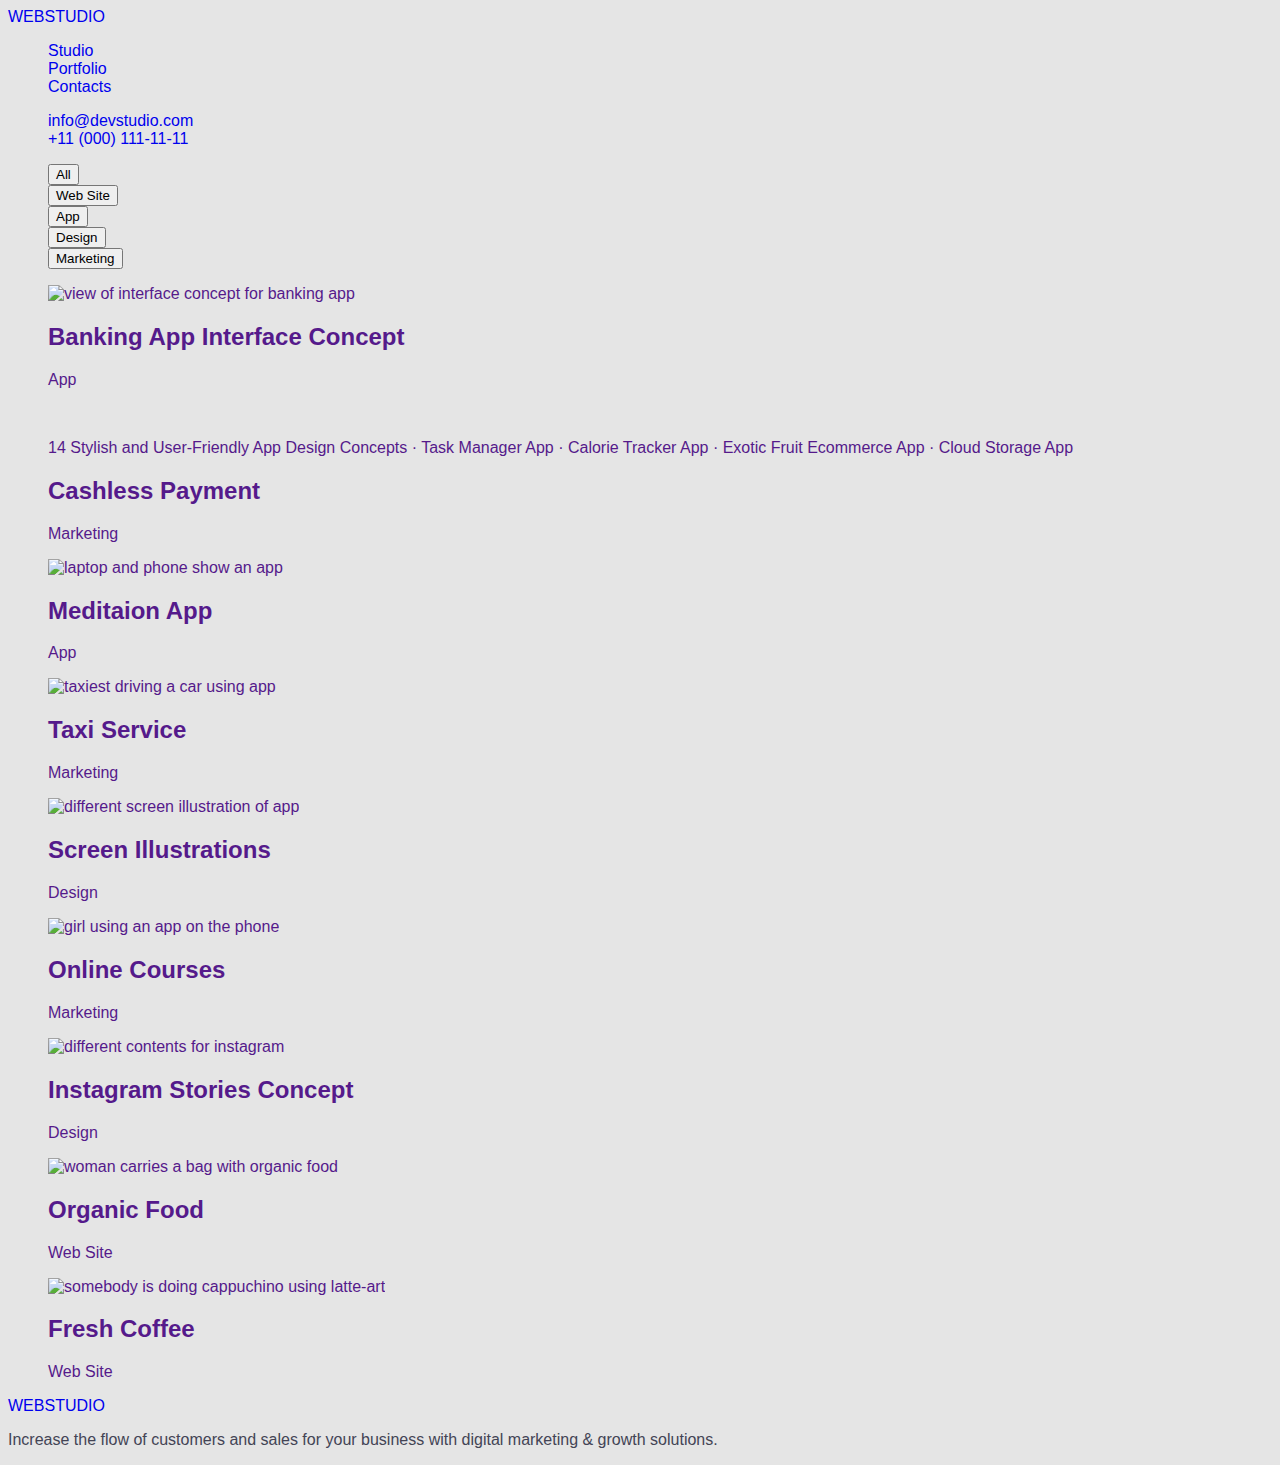
==== portfolio.html @ 299a9d1b "Додала сторінку portfolio та класи до стилей" ====
<!DOCTYPE html>
<html lang="en">
  <head>
    <meta charset="UTF-8" />
    <meta http-equiv="X-UA-Compatible" content="IE=edge" />
    <meta name="viewport" content="width=device-width, initial-scale=1.0" />
    <title>Portfolio</title>
    <link rel="stylesheet" href="./styles.css" />
  </head>
  <body>
    <header>
      <nav>
        <a href="./index.html">WEB<span>STUDIO</span></a>
        <ul>
          <li><a href="./index.html">Studio</a></li>
          <li><a href="./portfolio.html">Portfolio</a></li>
          <li><a href="#">Contacts</a></li>
        </ul>
      </nav>
      <ul>
        <li><a href="mailto:info@devstudio.com">info@devstudio.com</a></li>
        <li><a href="tel:+11(000)1111111">+11 (000) 111-11-11</a></li>
      </ul>
    </header>
    <main>
      <section>
        <h1 hidden>Filtr</h1>
        <ul>
          <li><button type="button">All</button></li>
          <li><button type="button">Web Site</button></li>
          <li><button type="button">App</button></li>
          <li><button type="button">Design</button></li>
          <li><button type="button">Marketing</button></li>
        </ul>
        <ul>
          <li>
            <a href="">
              <img
                src=""
                alt="view of interface concept for banking app"
                weight="360"
                height="300"
              />
              <h2>Banking App Interface Concept</h2>
              <p>App</p>
            </a>
          </li>
          <li>
            <a href="">
              <img src="" alt="" />
              <p>
                14 Stylish and User-Friendly App Design Concepts · Task Manager
                App · Calorie Tracker App · Exotic Fruit Ecommerce App · Cloud
                Storage App
              </p>
              <h2>Cashless Payment</h2>
              <p>Marketing</p></a
            >
          </li>
          <li>
            <a href="">
              <img
                src=""
                alt="laptop and phone show an app"
                weight="360"
                height="300"
              />
              <h2>Meditaion App</h2>
              <p>App</p>
            </a>
          </li>
          <li>
            <a href="">
              <img
                src=""
                alt="taxiest driving a car using app"
                weight="360"
                height="300"
              />
              <h2>Taxi Service</h2>
              <p>Marketing</p>
            </a>
          </li>
          <li>
            <a href="">
              <img
                src=""
                alt="different screen illustration of app"
                weight="360"
                height="300"
              />
              <h2>Screen Illustrations</h2>
              <p>Design</p>
            </a>
          </li>
          <li>
            <a href="">
              <img
                src=""
                alt="girl using an app on the phone"
                weight="360"
                height="300"
              />
              <h2>Online Courses</h2>
              <p>Marketing</p>
            </a>
          </li>
          <li>
            <a href="">
              <img
                src=""
                alt="different contents for instagram"
                weight="360"
                height="300"
              />
              <h2>Instagram Stories Concept</h2>
              <p>Design</p></a
            >
          </li>
          <li>
            <a href="">
              <img
                src=""
                alt="woman carries a bag with organic food"
                weight="360"
                height="300"
              />
              <h2>Organic Food</h2>
              <p>Web Site</p></a
            >
          </li>
          <li>
            <a href="">
              <img
                src=""
                alt="somebody is doing cappuchino using latte-art"
                weight="360"
                height="300"
              />
              <h2>Fresh Coffee</h2>
              <p>Web Site</p>
            </a>
          </li>
        </ul>
      </section>
    </main>
    <footer>
      <a href="./index.html">WEB<span>STUDIO</span></a>
      <p>
        Increase the flow of customers and sales for your business with digital
        marketing & growth solutions.
      </p>
    </footer>
  </body>
</html>
---- styles.css ----
:root {
    --primary-text-color: #434455;
    --secondary-text-color: #2E2F42;
    --accent-text-color: #4D5AE5;
    --accent-bcg-color: #4D5AE5;
    --thirdy-text-color: #E7E9FC; 
    --primary-bcg-color: #E5E5E5;
    --secondary-bcg-color: #2E2F42;
    --thirdy-bcg-color: #F4F4FD;
}

body {
    font-family: 'Roboto', sans-serif;
    color: #434455;
    background-color: #E5E5E5;
}
ul {
    list-style: none;
}
a {
    text-decoration: none;
}
/* Header-styles */
.logo {
font-family: 'Raleway';
font-weight: 800;
font-size: 18px;
line-height: 1.33;
letter-spacing: 0.03em;
text-transform: uppercase;
color: var(--accent-text-color);

}
.logo-header {
    font-family: 'Raleway';
font-weight: 800;
font-size: 18px;
line-height: 1.33;
letter-spacing: 0.03em;
text-transform: uppercase;
color: var(--secondary-text-color)
}

.nav-link {
    font-family: 'Roboto';
    font-weight: 600;
    font-size: 16px;
    line-height: 1.5;
    letter-spacing: 0.02em;
    color: var(--secondary-text-color);

}
.adress-link {
    font-family: 'Roboto';
    font-weight: 400;
    font-size: 16px;
    line-height: 1.5;
    letter-spacing: 0.02em;
    color: var(--primary-text-color);
}

/* Main-Studio */
.hero {
    background-color: var(--secondary-bcg-color);
}
.hero-title {
font-weight: 600;
font-size: 56px;
line-height: 1.07;
text-align: center;
letter-spacing: 0.02em;
color: #FFFFFF;

}
.hero-button {
font-family: 'Roboto';
font-weight: 600;
font-size: 16px;
line-height: 1.19;
align-items: center;
letter-spacing: 0.04em;
color: #FFFFFF;
background-color: var(--accent-bcg-color);
}
.features-list title {
font-weight: 600;
font-size: 20px;
line-height: 1.2;
letter-spacing: 0.02em;
color: var (--secondary-text-color);
}
.features-list text {
    font-size: 16px;
    line-height: 1.5;
    letter-spacing: 0.02em;
    }

    .team {
        background-color: #F4F4FD;
    }
    .team-title {
        font-weight: 600;
font-size: 36px;
line-height: 1.11;
text-align: center;
letter-spacing: 0.02em;
text-transform: capitalize;
color: var(--secondary-text-color);

    }
    .team-list .title {
        font-weight: 600;
        font-size: 20px;
        line-height: 1.2;
        text-align: center;
        letter-spacing: 0.02em;
        color: var(--secondary-text-color);
        }
    .team-list .text {
        font-size: 16px;
line-height: 1.5;
text-align: center;
letter-spacing: 0.02em;
    }
/* Main-Portfolio */


/* Footer-styles */
.logo-footer {
    font-family: 'Raleway';
    font-weight: 800;
    font-size: 18px;
    line-height: 1.33;
    letter-spacing: 0.03em;
    text-transform: uppercase;
    color: #F4F4FD;

}
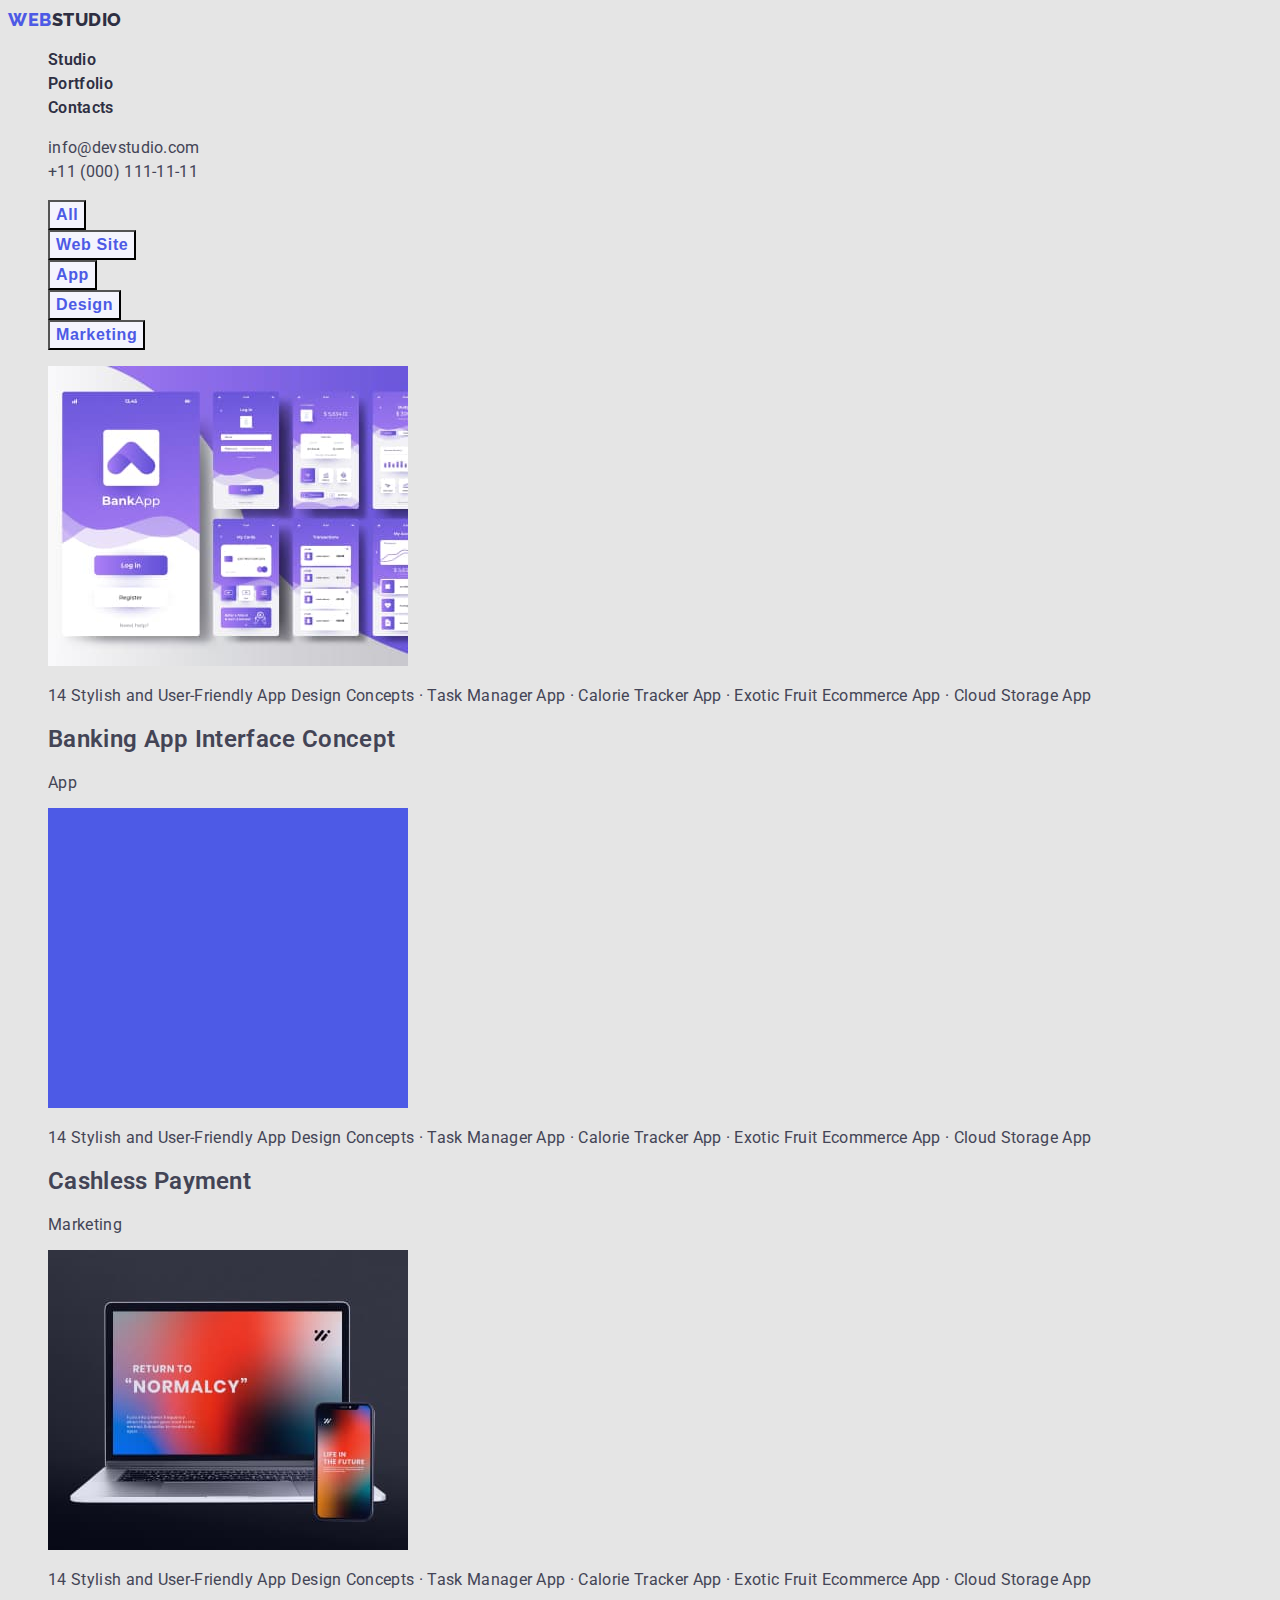
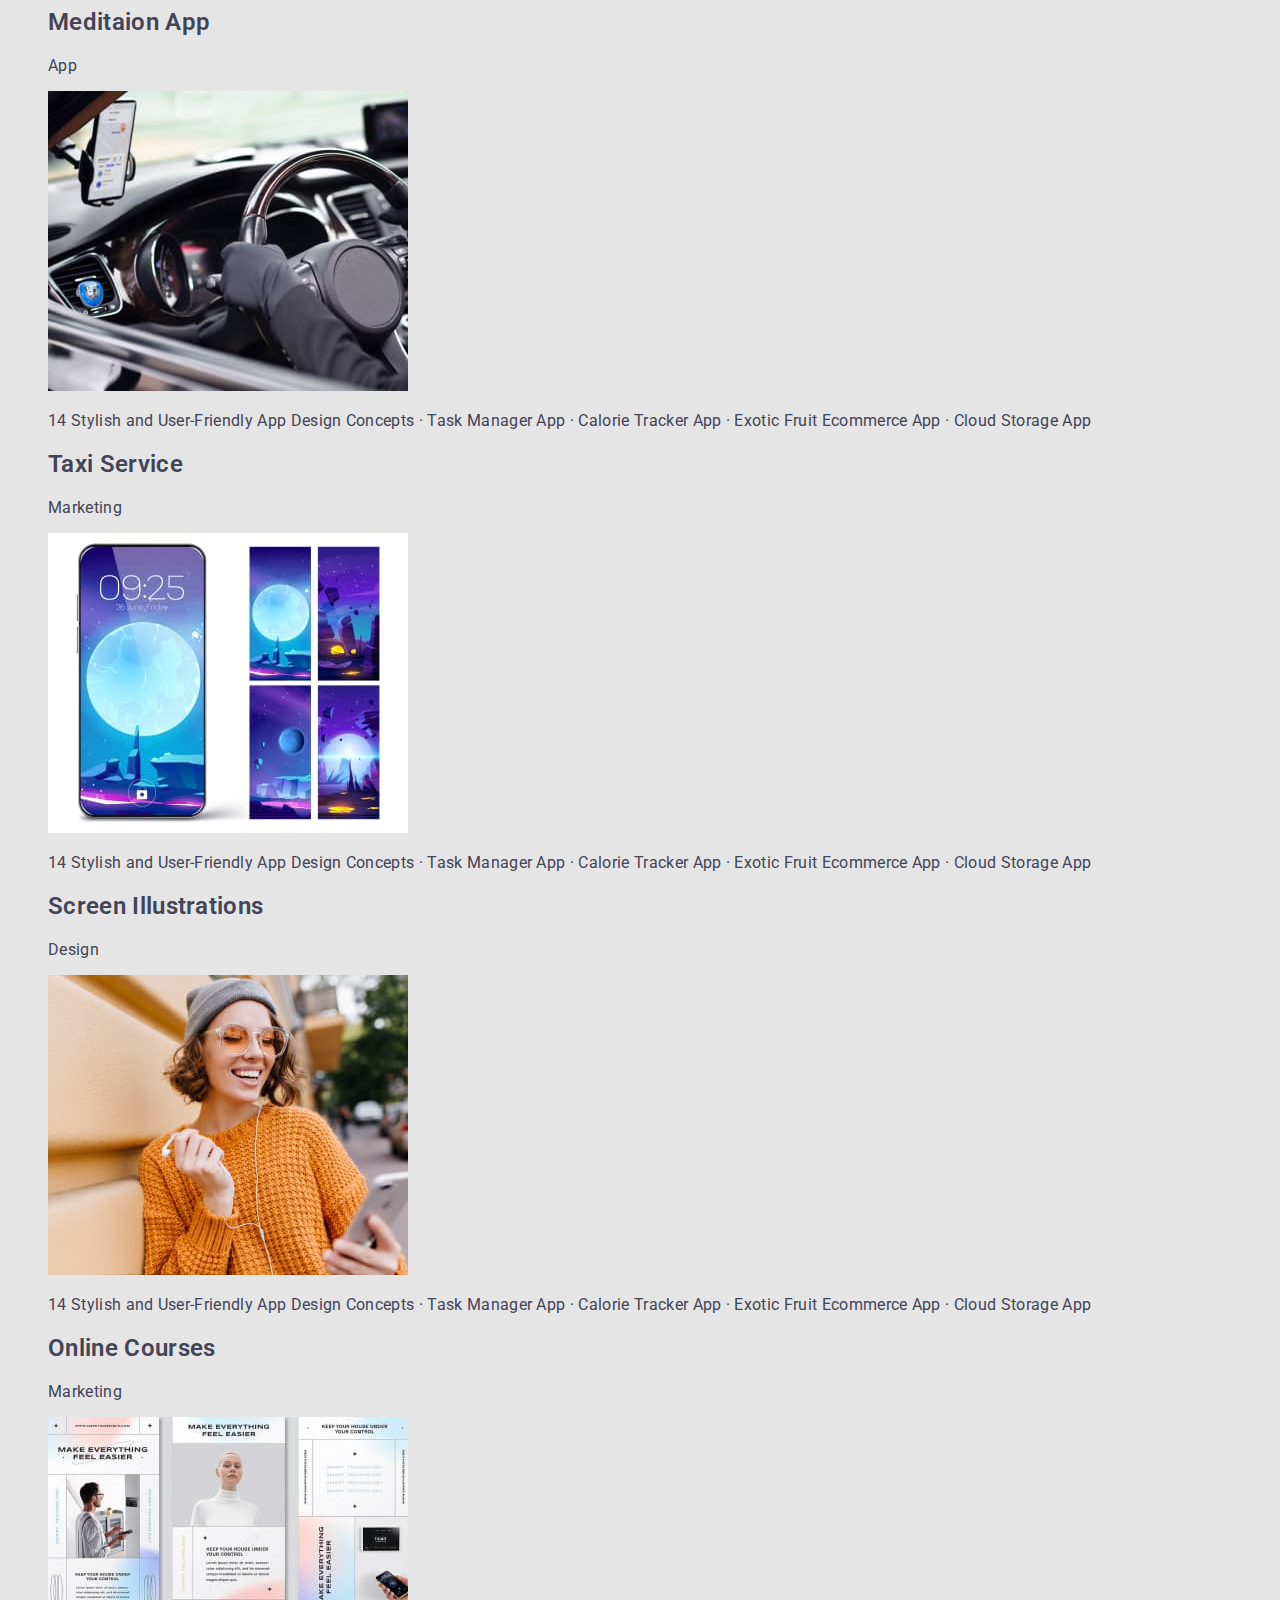
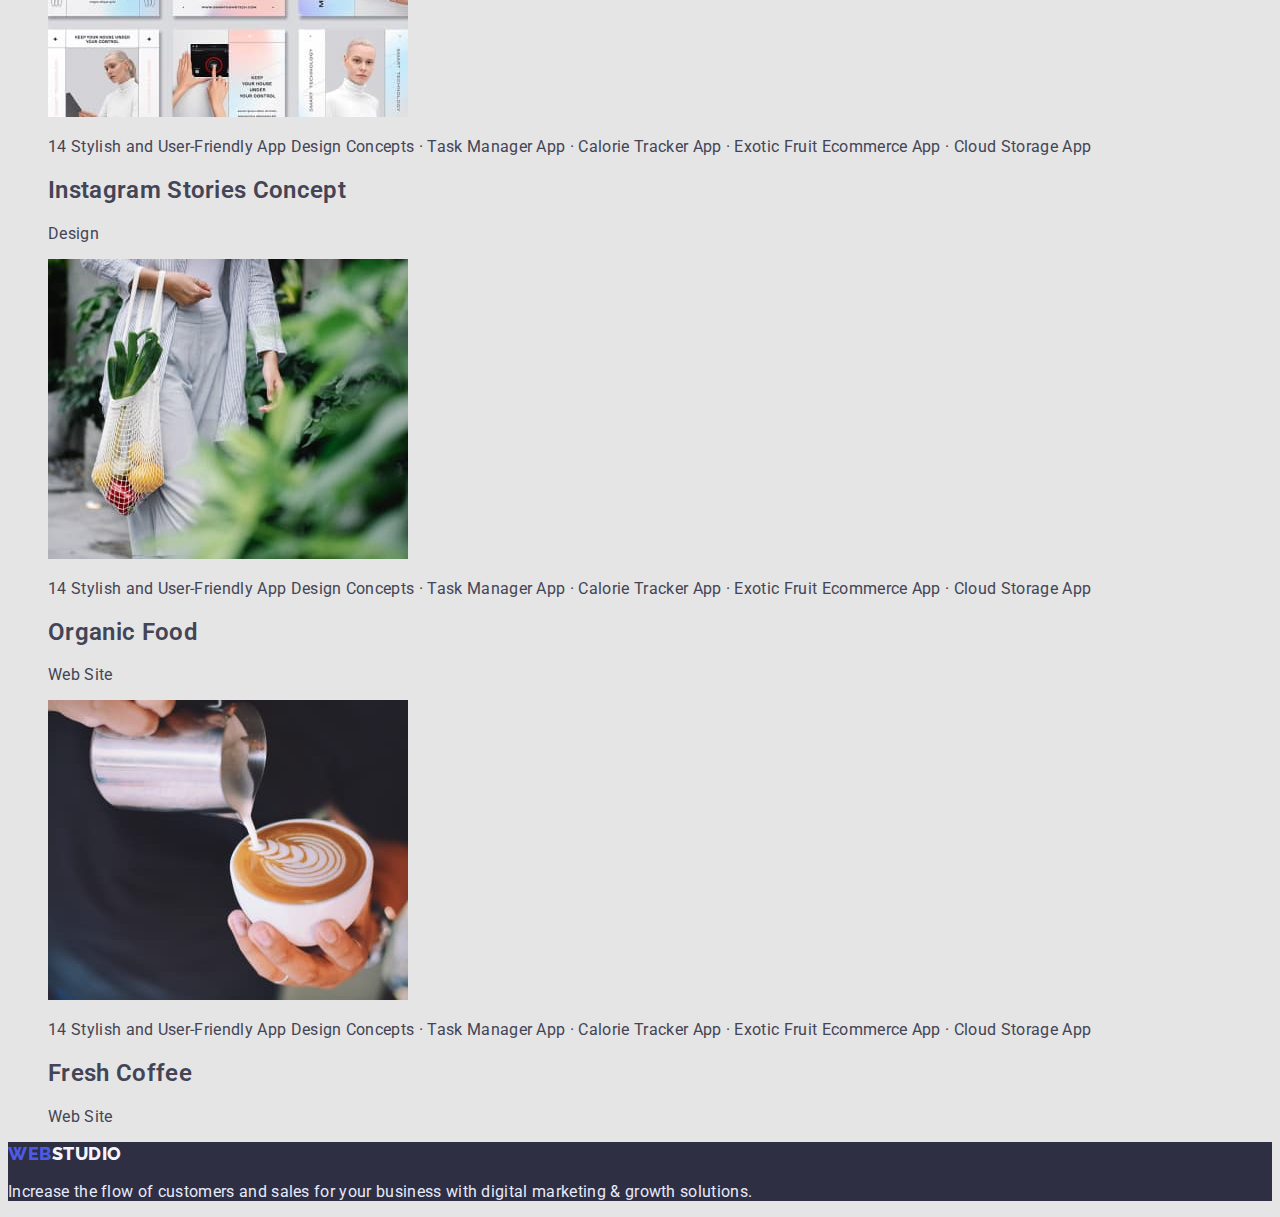
==== commit 88ab3cac: "Finished all tasks for hw-02" ====
--- a/portfolio.html
+++ b/portfolio.html
@@ -5,148 +5,188 @@
     <meta http-equiv="X-UA-Compatible" content="IE=edge" />
     <meta name="viewport" content="width=device-width, initial-scale=1.0" />
     <title>Portfolio</title>
+    <link rel="preconnect" href="https://fonts.googleapis.com" />
+    <link rel="preconnect" href="https://fonts.gstatic.com" crossorigin />
+    <link
+      href="https://fonts.googleapis.com/css2?family=Raleway:wght@700&family=Roboto:wght@400;500;700;900&display=swap"
+      rel="stylesheet"
+    />
     <link rel="stylesheet" href="./styles.css" />
   </head>
   <body>
-    <header>
-      <nav>
-        <a href="./index.html">WEB<span>STUDIO</span></a>
-        <ul>
-          <li><a href="./index.html">Studio</a></li>
-          <li><a href="./portfolio.html">Portfolio</a></li>
-          <li><a href="#">Contacts</a></li>
+    <header class="header">
+      <nav class="nav">
+        <a href="./index.html" class="logo link">Web<span class="logo-header">Studio</span></a>
+        <ul class="list">
+          <li><a href="./index.html" class="nav-link link">Studio</a></li>
+          <li>
+            <a href="./portfolio.html" class="nav-link link">Portfolio</a>
+          </li>
+          <li><a href="#" class="nav-link link">Contacts</a></li>
         </ul>
       </nav>
-      <ul>
-        <li><a href="mailto:info@devstudio.com">info@devstudio.com</a></li>
-        <li><a href="tel:+11(000)1111111">+11 (000) 111-11-11</a></li>
+      <ul class="list">
+        <li>
+          <a href="mailto:info@devstudio.com" class="address-link link">info@devstudio.com</a>
+        </li>
+        <li>
+          <a href="tel:+11(000)1111111" class="address-link link">+11 (000) 111-11-11</a>
+        </li>
       </ul>
     </header>
     <main>
-      <section>
-        <h1 hidden>Filtr</h1>
-        <ul>
-          <li><button type="button">All</button></li>
-          <li><button type="button">Web Site</button></li>
-          <li><button type="button">App</button></li>
-          <li><button type="button">Design</button></li>
-          <li><button type="button">Marketing</button></li>
+      <section class="filtr">
+        <h1 hidden class="filtr-title">Filtr</h1>
+        <ul class="filtr-list list">
+          <li><button type="button" class="filtr-button">All</button></li>
+          <li><button type="button" class="filtr-button">Web Site</button></li>
+          <li><button type="button" class="filtr-button">App</button></li>
+          <li><button type="button" class="filtr-button">Design</button></li>
+          <li><button type="button" class="filtr-button">Marketing</button></li>
         </ul>
-        <ul>
+        <ul class="sample-list list">
           <li>
-            <a href="">
-              <img
-                src=""
-                alt="view of interface concept for banking app"
-                weight="360"
-                height="300"
-              />
-              <h2>Banking App Interface Concept</h2>
-              <p>App</p>
-            </a>
+            <img
+              class="sample-list-image"
+              src="./images-portfolio/banking-app-interface-concept.jpg"
+              alt="view of interface concept for banking app"
+              width="360"
+              height="300"/>
+            <p class="text-hidden">
+              14 Stylish and User-Friendly App Design Concepts · Task Manager
+              App · Calorie Tracker App · Exotic Fruit Ecommerce App · Cloud
+              Storage App
+            </p>
+            <h2 class="title">Banking App Interface Concept</h2>
+            <p class="text">App</p>
           </li>
           <li>
-            <a href="">
-              <img src="" alt="" />
-              <p>
-                14 Stylish and User-Friendly App Design Concepts · Task Manager
-                App · Calorie Tracker App · Exotic Fruit Ecommerce App · Cloud
-                Storage App
-              </p>
-              <h2>Cashless Payment</h2>
-              <p>Marketing</p></a
-            >
+            <img
+              class="sample-list-image"
+              src="./images-portfolio/violet-square.jpg"
+              alt="violet square"
+              width="360"
+              height="300"/>
+            <p class="text-hidden">
+              14 Stylish and User-Friendly App Design Concepts · Task Manager
+              App · Calorie Tracker App · Exotic Fruit Ecommerce App · Cloud
+              Storage App
+            </p>
+            <h2 class="title">Cashless Payment</h2>
+            <p class="text">Marketing</p>
+          </li>
+
+          <li>
+            <img
+              class="sample-list-image"
+              src="./images-portfolio/meditaion-app.jpg"
+              alt="laptop and phone show an app"
+              width="360"
+              height="300"/>
+            <p class="text-hidden">
+              14 Stylish and User-Friendly App Design Concepts · Task Manager
+              App · Calorie Tracker App · Exotic Fruit Ecommerce App · Cloud
+              Storage App
+            </p>
+            <h2 class="title">Meditaion App</h2>
+            <p class="text">App</p>
           </li>
           <li>
-            <a href="">
-              <img
-                src=""
-                alt="laptop and phone show an app"
-                weight="360"
-                height="300"
-              />
-              <h2>Meditaion App</h2>
-              <p>App</p>
-            </a>
+            <img
+              class="sample-list-image"
+              src="./images-portfolio/taxi-service.jpg"
+              alt="taxiest driving a car using app"
+              width="360"
+              height="300"/>
+            <p class="text-hidden">
+              14 Stylish and User-Friendly App Design Concepts · Task Manager
+              App · Calorie Tracker App · Exotic Fruit Ecommerce App · Cloud
+              Storage App
+            </p>
+            <h2 class="title">Taxi Service</h2>
+            <p class="text">Marketing</p>
           </li>
           <li>
-            <a href="">
-              <img
-                src=""
-                alt="taxiest driving a car using app"
-                weight="360"
-                height="300"
-              />
-              <h2>Taxi Service</h2>
-              <p>Marketing</p>
-            </a>
+            <img
+              class="sample-list-image"
+              src="./images-portfolio/screen-illustrations.jpg"
+              alt="different screen illustration of app"
+              width="360"
+              height="300"/>
+            <p class="text-hidden">
+              14 Stylish and User-Friendly App Design Concepts · Task Manager
+              App · Calorie Tracker App · Exotic Fruit Ecommerce App · Cloud
+              Storage App
+            </p>
+            <h2 class="title">Screen Illustrations</h2>
+            <p class="text">Design</p>
           </li>
           <li>
-            <a href="">
-              <img
-                src=""
-                alt="different screen illustration of app"
-                weight="360"
-                height="300"
-              />
-              <h2>Screen Illustrations</h2>
-              <p>Design</p>
-            </a>
+            <img
+              class="sample-list-image"
+              src="./images-portfolio/online-courses.jpg"
+              alt="girl using an app on the phone"
+              width="360"
+              height="300"/>
+            <p class="text-hidden">
+              14 Stylish and User-Friendly App Design Concepts · Task Manager
+              App · Calorie Tracker App · Exotic Fruit Ecommerce App · Cloud
+              Storage App
+            </p>
+            <h2 class="title">Online Courses</h2>
+            <p class="text">Marketing</p>
           </li>
           <li>
-            <a href="">
-              <img
-                src=""
-                alt="girl using an app on the phone"
-                weight="360"
-                height="300"
-              />
-              <h2>Online Courses</h2>
-              <p>Marketing</p>
-            </a>
+            <img
+              class="sample-list-image"
+              src="./images-portfolio/instagram-stories-concept.jpg"
+              alt="different contents for instagram"
+              width="360"
+              height="300"/>
+            <p class="text-hidden">
+              14 Stylish and User-Friendly App Design Concepts · Task Manager
+              App · Calorie Tracker App · Exotic Fruit Ecommerce App · Cloud
+              Storage App
+            </p>
+            <h2 class="title">Instagram Stories Concept</h2>
+            <p class="text">Design</p>
           </li>
           <li>
-            <a href="">
-              <img
-                src=""
-                alt="different contents for instagram"
-                weight="360"
-                height="300"
-              />
-              <h2>Instagram Stories Concept</h2>
-              <p>Design</p></a
-            >
+            <img
+              class="sample-list-image"
+              src="./images-portfolio/organic-food.jpg"
+              alt="woman carries a bag with organic food"
+              width="360"
+              height="300"/>
+            <p class="text-hidden">
+              14 Stylish and User-Friendly App Design Concepts · Task Manager
+              App · Calorie Tracker App · Exotic Fruit Ecommerce App · Cloud
+              Storage App
+            </p>
+            <h2 class="title">Organic Food</h2>
+            <p class="text">Web Site</p>
           </li>
           <li>
-            <a href="">
-              <img
-                src=""
-                alt="woman carries a bag with organic food"
-                weight="360"
-                height="300"
-              />
-              <h2>Organic Food</h2>
-              <p>Web Site</p></a
-            >
-          </li>
-          <li>
-            <a href="">
-              <img
-                src=""
-                alt="somebody is doing cappuchino using latte-art"
-                weight="360"
-                height="300"
-              />
-              <h2>Fresh Coffee</h2>
-              <p>Web Site</p>
-            </a>
+            <img
+              class="sample-list-image"
+              src="./images-portfolio/fresh-coffee.jpg"
+              alt="somebody is doing cappuchino using latte-art"
+              width="360"
+              height="300"/>
+            <p class="text-hidden">
+              14 Stylish and User-Friendly App Design Concepts · Task Manager
+              App · Calorie Tracker App · Exotic Fruit Ecommerce App · Cloud
+              Storage App
+            </p>
+            <h2 class="title">Fresh Coffee</h2>
+            <p class="text">Web Site</p>
           </li>
         </ul>
       </section>
     </main>
-    <footer>
-      <a href="./index.html">WEB<span>STUDIO</span></a>
-      <p>
+    <footer class="footer">
+      <a href="./index.html" class="logo link">WEB<span class="logo-footer">STUDIO</span></a>
+      <p class="text-footer">
         Increase the flow of customers and sales for your business with digital
         marketing & growth solutions.
       </p>
--- a/styles.css
+++ b/styles.css
@@ -1,138 +1,171 @@
 :root {
-    --primary-text-color: #434455;
-    --secondary-text-color: #2E2F42;
-    --accent-text-color: #4D5AE5;
-    --accent-bcg-color: #4D5AE5;
-    --thirdy-text-color: #E7E9FC; 
-    --primary-bcg-color: #E5E5E5;
-    --secondary-bcg-color: #2E2F42;
-    --thirdy-bcg-color: #F4F4FD;
+  --primary-text-color: #434455;
+  --secondary-text-color: #2e2f42;
+  --accent-color: #4d5ae5;
+  --additional-text-color: #e7e9fc;
+  --primary-bcg-color: #e5e5e5;
+  --dark-bcg-color: #2e2f42;
+  --additional-bcg-color: #f4f4fd;
 }
 
 body {
-    font-family: 'Roboto', sans-serif;
-    color: #434455;
-    background-color: #E5E5E5;
+  font-family: "Roboto", sans-serif;
+  color: #434455;
+  background-color: #e5e5e5;
+  letter-spacing: 0.02em;
 }
-ul {
-    list-style: none;
+.list {
+  list-style: none;
 }
-a {
-    text-decoration: none;
+.link {
+  text-decoration: none;
 }
-/* Header-styles */
+h1,
+h2,
+h3,
+h4 {
+  font-weight: 600;
+}
+/* HEADER */
 .logo {
-font-family: 'Raleway';
-font-weight: 800;
-font-size: 18px;
-line-height: 1.33;
-letter-spacing: 0.03em;
-text-transform: uppercase;
-color: var(--accent-text-color);
-
+  font-family: "Raleway", sans-serif;
+  font-weight: 800;
+  font-size: 18px;
+  line-height: 1.33;
+  letter-spacing: 0.03em;
+  text-transform: uppercase;
+  color: var(--accent-color);
 }
 .logo-header {
-    font-family: 'Raleway';
-font-weight: 800;
-font-size: 18px;
-line-height: 1.33;
-letter-spacing: 0.03em;
-text-transform: uppercase;
-color: var(--secondary-text-color)
+  color: var(--secondary-text-color);
 }
 
 .nav-link {
-    font-family: 'Roboto';
-    font-weight: 600;
-    font-size: 16px;
-    line-height: 1.5;
-    letter-spacing: 0.02em;
-    color: var(--secondary-text-color);
+  font-weight: 600;
+  font-size: 16px;
+  line-height: 1.5;
+  color: var(--secondary-text-color);
+}
+.address-link {
+  font-weight: 400;
+  font-size: 16px;
+  line-height: 1.5;
+  color: var(--primary-text-color);
+}
+.nav-link:hover,
+.nav-link:focus,
+.address-link:hover,
+.address-link:focus {
+  color: var(--accent-color);
+}
+/* /HEADER */
 
+/* MAIN-STUDIO */
+
+/* HERO-SECTION */
+.hero {
+  background-color: var(--dark-bcg-color);
 }
-.adress-link {
-    font-family: 'Roboto';
-    font-weight: 400;
-    font-size: 16px;
-    line-height: 1.5;
-    letter-spacing: 0.02em;
-    color: var(--primary-text-color);
+.hero-title {
+  font-size: 56px;
+  line-height: 1.07;
+  text-align: center;
+  color: #ffffff;
+}
+.hero-button {
+  font-weight: 600;
+  font-size: 16px;
+  line-height: 1.19;
+  align-items: center;
+  letter-spacing: 0.04em;
+  color: #ffffff;
+  background-color: var(--accent-color);
+  cursor: pointer;
 }
 
-/* Main-Studio */
-.hero {
-    background-color: var(--secondary-bcg-color);
+.hero-button:hover,
+.hero-button:focus {
+  background-color: #404bbf;
 }
-.hero-title {
-font-weight: 600;
-font-size: 56px;
-line-height: 1.07;
-text-align: center;
-letter-spacing: 0.02em;
-color: #FFFFFF;
+/* /HERO-SECTION */
 
-}
-.hero-button {
-font-family: 'Roboto';
-font-weight: 600;
-font-size: 16px;
-line-height: 1.19;
-align-items: center;
-letter-spacing: 0.04em;
-color: #FFFFFF;
-background-color: var(--accent-bcg-color);
-}
+/* FEATURES-SECTION */
 .features-list title {
-font-weight: 600;
-font-size: 20px;
-line-height: 1.2;
-letter-spacing: 0.02em;
-color: var (--secondary-text-color);
+  font-size: 20px;
+  line-height: 1.2;
+  color: var (--secondary-text-color);
 }
 .features-list text {
-    font-size: 16px;
-    line-height: 1.5;
-    letter-spacing: 0.02em;
-    }
+  font-size: 16px;
+  line-height: 1.5;
+  letter-spacing: 0.02em;
+}
+/* /FEATURES-SECTION */
 
-    .team {
-        background-color: #F4F4FD;
-    }
-    .team-title {
-        font-weight: 600;
-font-size: 36px;
-line-height: 1.11;
-text-align: center;
-letter-spacing: 0.02em;
-text-transform: capitalize;
-color: var(--secondary-text-color);
+/* CONCEPT-SECTION */
+.concept-title,
+.team-title {
+  font-size: 36px;
+  line-height: 1.11;
+  text-align: center;
+  text-transform: capitalize;
+  color: var(--secondary-text-color);
+}
+/* /CONCEPT-SECTION */
 
-    }
-    .team-list .title {
-        font-weight: 600;
-        font-size: 20px;
-        line-height: 1.2;
-        text-align: center;
-        letter-spacing: 0.02em;
-        color: var(--secondary-text-color);
-        }
-    .team-list .text {
-        font-size: 16px;
-line-height: 1.5;
-text-align: center;
-letter-spacing: 0.02em;
-    }
-/* Main-Portfolio */
+/* TEAM-SECTION */
+.team {
+  background-color: #f4f4fd;
+}
 
+.team-list .title {
+  font-size: 20px;
+  line-height: 1.2;
+  color: var(--secondary-text-color);
+}
+.team-list .text {
+  font-size: 16px;
+  line-height: 1.5;
+  letter-spacing: 0.02em;
+}
+/* /TEAM-SECTION */
 
-/* Footer-styles */
+/* MAIN-PORTFOLIO */
+
+.filtr-button {
+  font-weight: 600;
+  font-size: 16px;
+  line-height: 1.5;
+  display: flex;
+  align-items: center;
+  text-align: center;
+  letter-spacing: 0.04em;
+  cursor: pointer;
+  color: var(--accent-color);
+  background-color: var(--additional-bcg-color);
+}
+.filtr-button:hover,
+.filtr-button:focus {
+  color: #ffffff;
+  background-color: var(--accent-color);
+}
+/* /MAIN-PORTFOLIO */
+
+/* FOOTER */
+.footer {
+  background-color: var(--dark-bcg-color);
+}
 .logo-footer {
-    font-family: 'Raleway';
-    font-weight: 800;
-    font-size: 18px;
-    line-height: 1.33;
-    letter-spacing: 0.03em;
-    text-transform: uppercase;
-    color: #F4F4FD;
+  font-family: "Raleway";
+  font-weight: 800;
+  font-size: 18px;
+  line-height: 1.33;
+  letter-spacing: 0.03em;
+  text-transform: uppercase;
+  color: #f4f4fd;
+}
 
+.text-footer {
+  color: var(--additional-text-color);
 }
+/* /FOOTER */
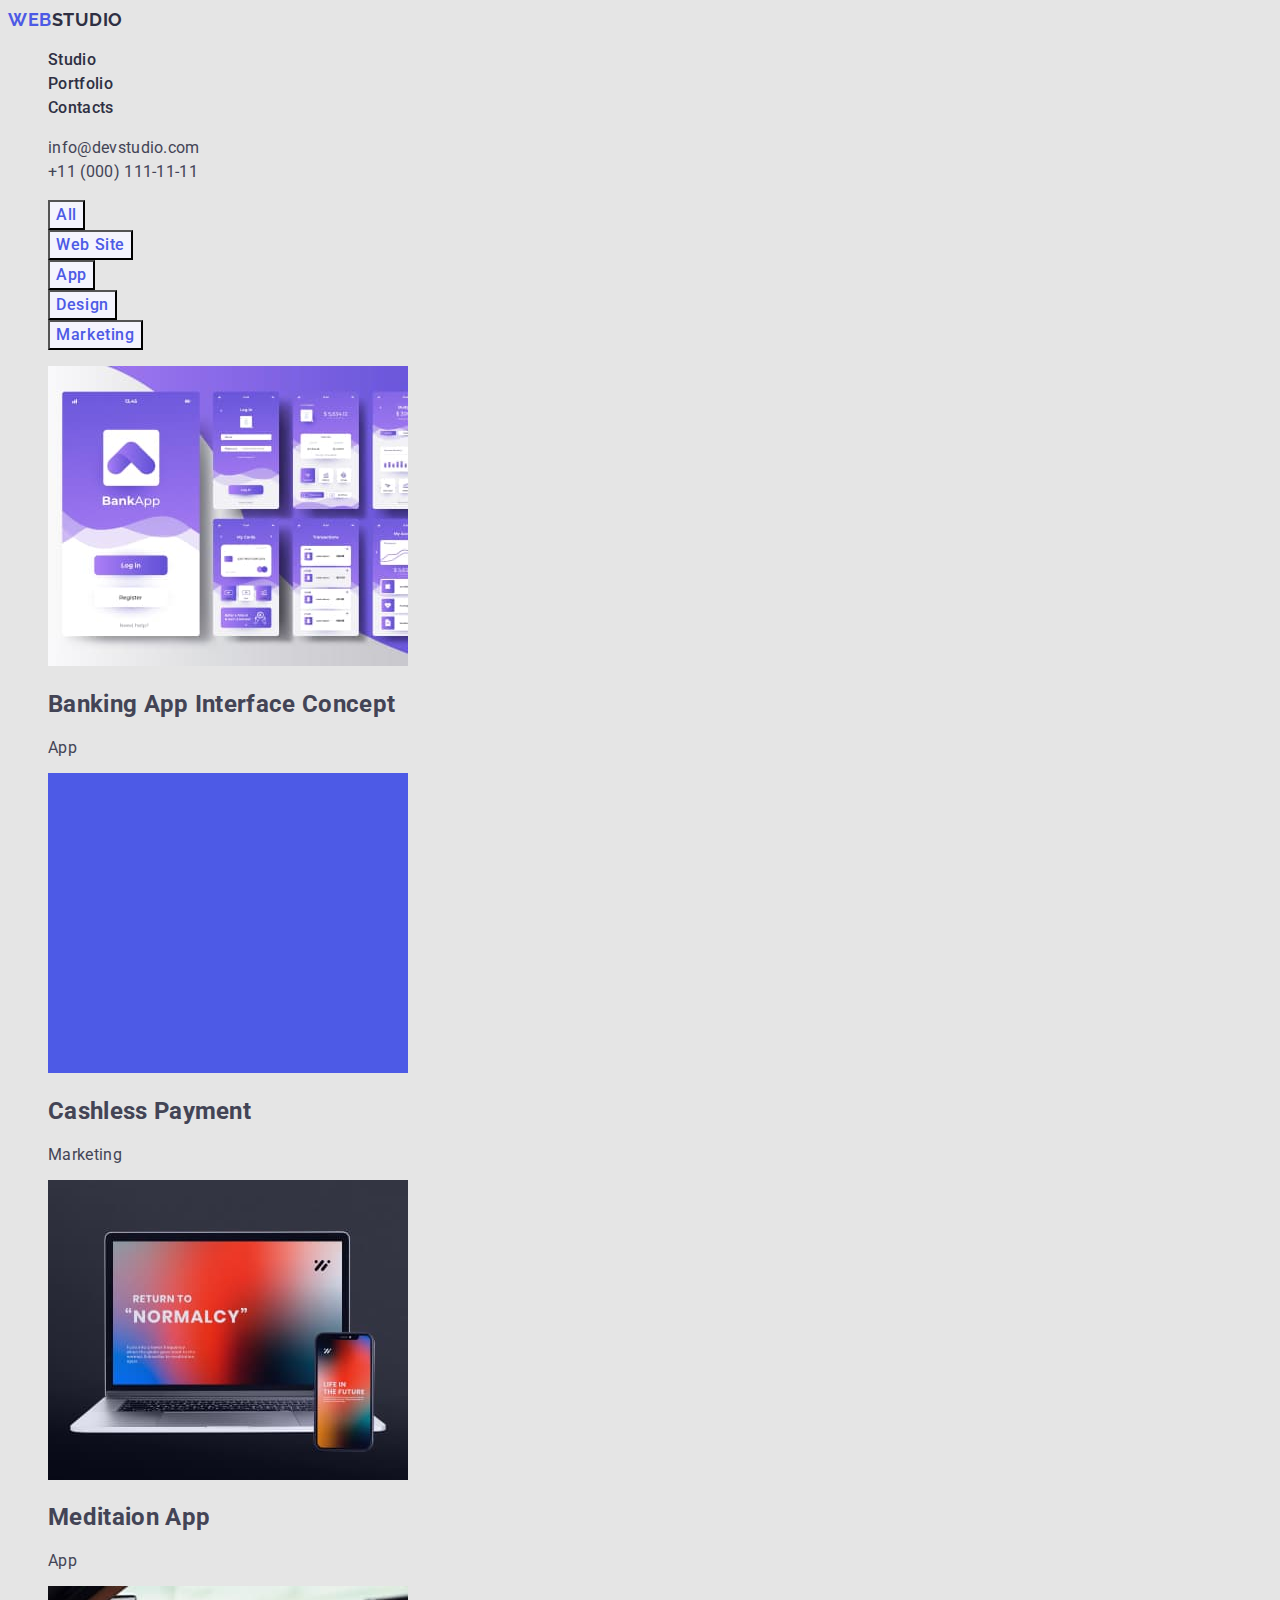
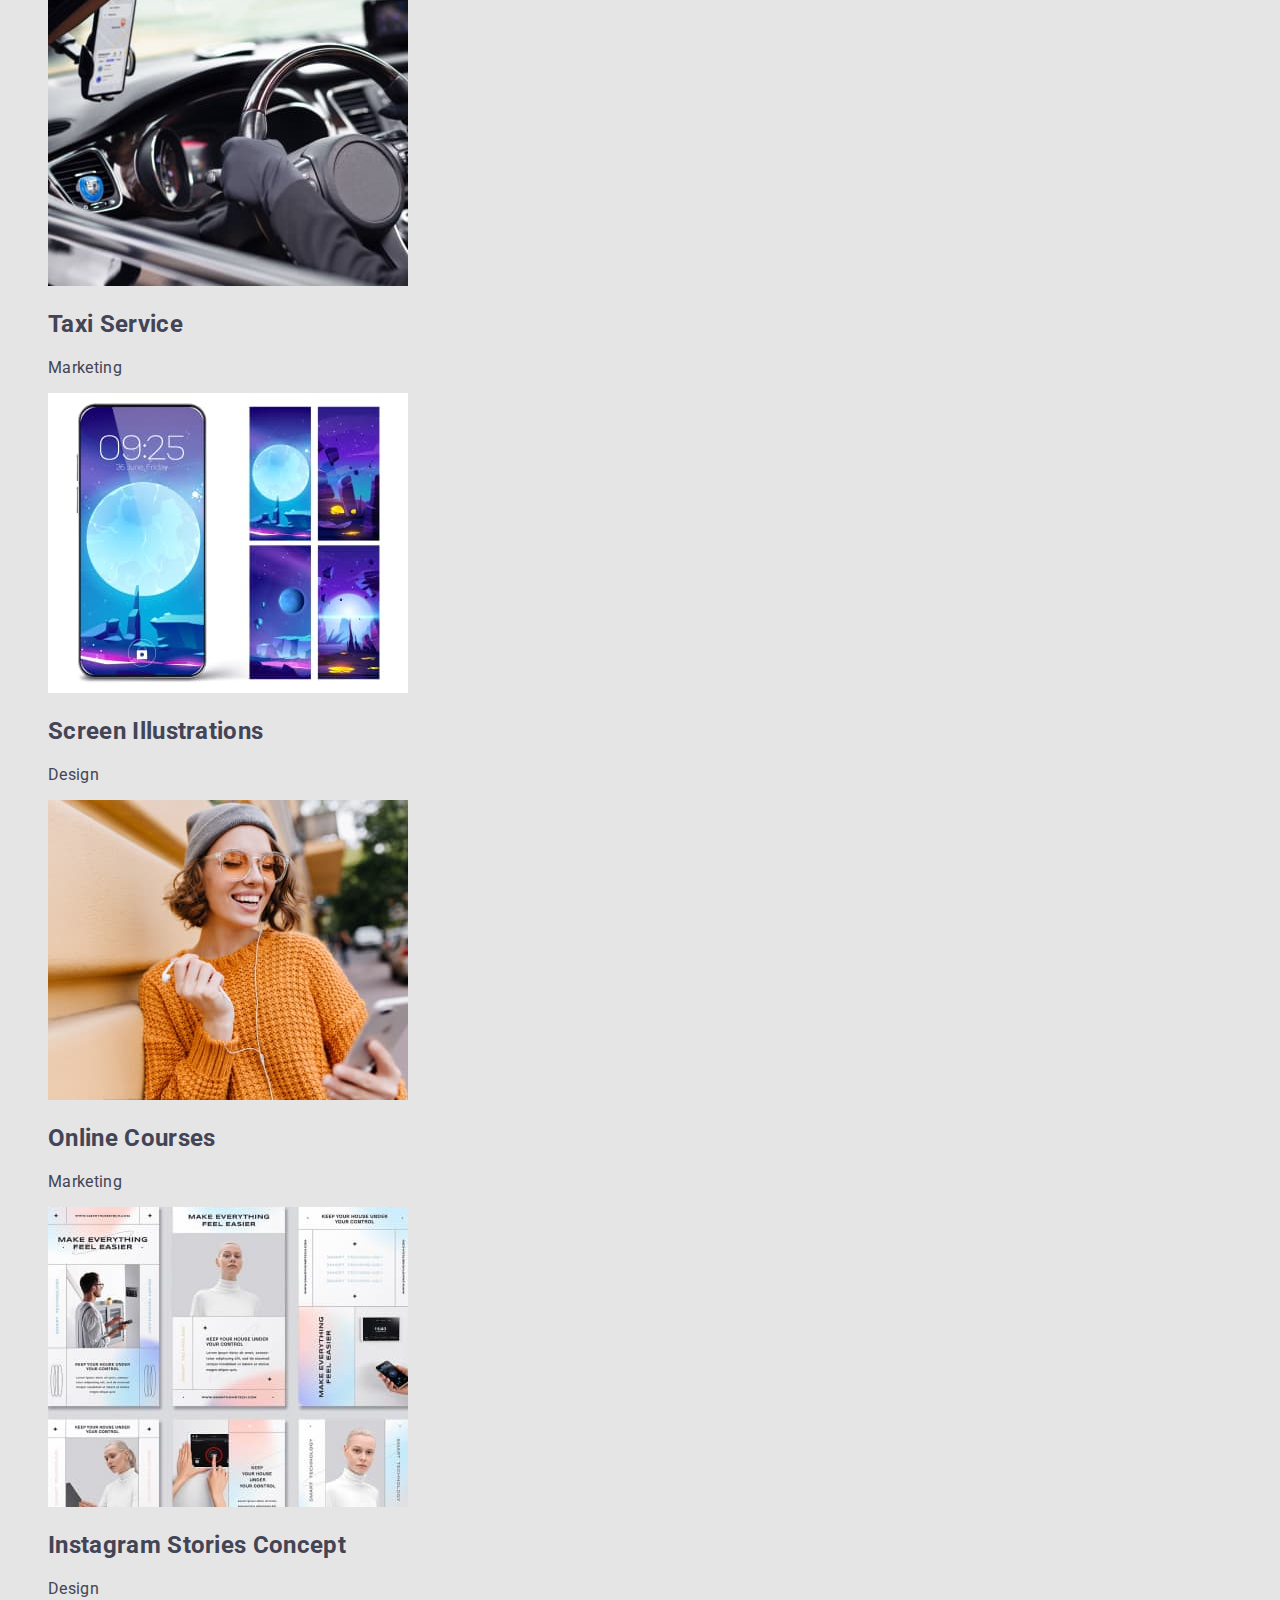
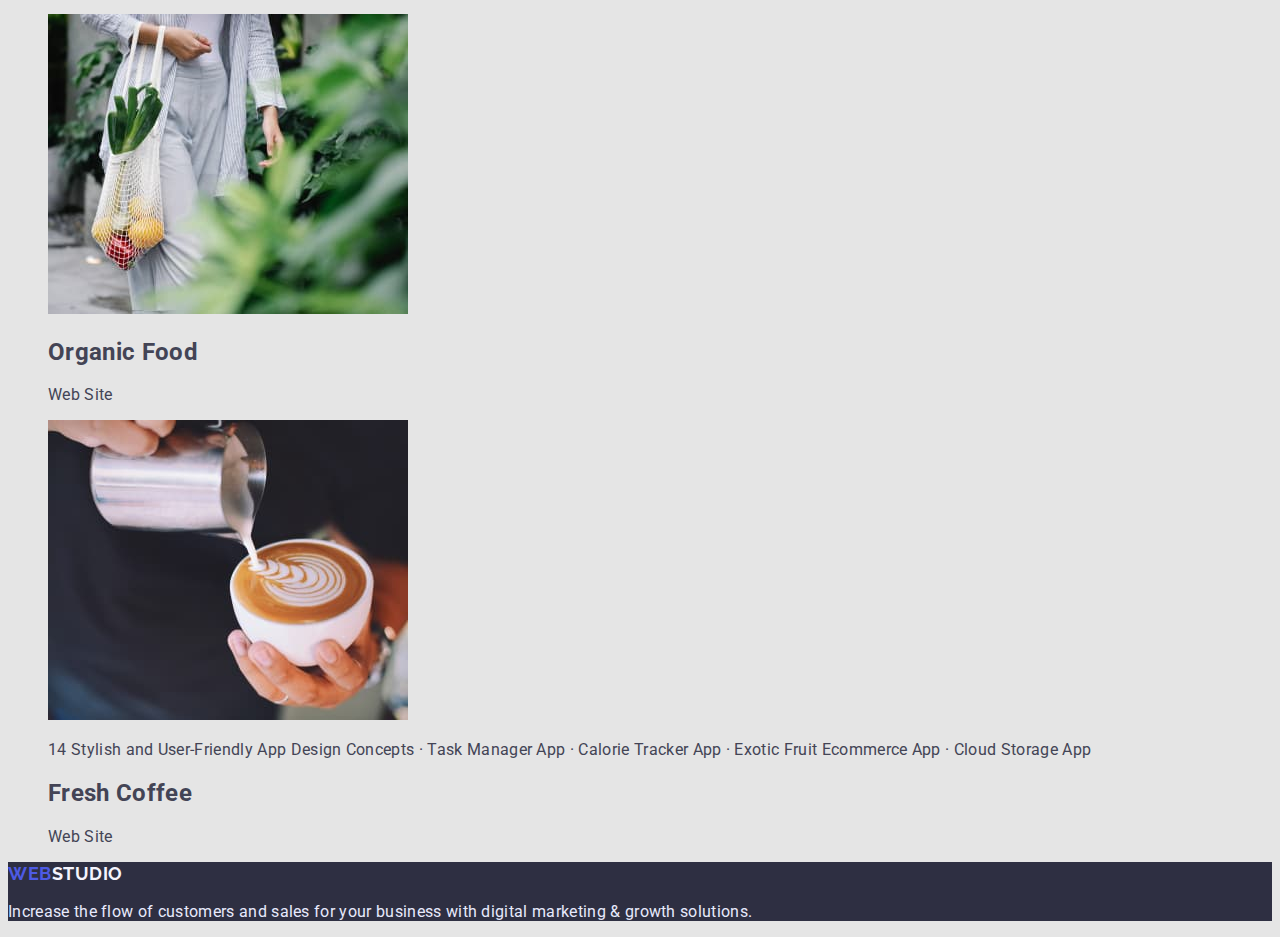
==== commit decc7b60: "Fix mistakes hw-02" ====
--- a/portfolio.html
+++ b/portfolio.html
@@ -46,128 +46,130 @@
         </ul>
         <ul class="sample-list list">
           <li>
-            <img
+            <a>
+                <img
               class="sample-list-image"
               src="./images-portfolio/banking-app-interface-concept.jpg"
               alt="view of interface concept for banking app"
               width="360"
               height="300"/>
-            <p class="text-hidden">
+            <!-- <p class="text-hidden">
               14 Stylish and User-Friendly App Design Concepts · Task Manager
               App · Calorie Tracker App · Exotic Fruit Ecommerce App · Cloud
               Storage App
-            </p>
+            </p> -->
             <h2 class="title">Banking App Interface Concept</h2>
             <p class="text">App</p>
+            </a>
           </li>
           <li>
-            <img
+            <a><img
               class="sample-list-image"
               src="./images-portfolio/violet-square.jpg"
               alt="violet square"
               width="360"
               height="300"/>
-            <p class="text-hidden">
+            <!-- <p class="text-hidden">
               14 Stylish and User-Friendly App Design Concepts · Task Manager
               App · Calorie Tracker App · Exotic Fruit Ecommerce App · Cloud
               Storage App
-            </p>
+            </p> -->
             <h2 class="title">Cashless Payment</h2>
-            <p class="text">Marketing</p>
+            <p class="text">Marketing</p></a>
           </li>
 
           <li>
-            <img
+            <a><img
               class="sample-list-image"
               src="./images-portfolio/meditaion-app.jpg"
               alt="laptop and phone show an app"
               width="360"
               height="300"/>
-            <p class="text-hidden">
+            <!-- <p class="text-hidden">
               14 Stylish and User-Friendly App Design Concepts · Task Manager
               App · Calorie Tracker App · Exotic Fruit Ecommerce App · Cloud
               Storage App
-            </p>
+            </p> -->
             <h2 class="title">Meditaion App</h2>
-            <p class="text">App</p>
+            <p class="text">App</p></a>
           </li>
           <li>
-            <img
+            <a><img
               class="sample-list-image"
               src="./images-portfolio/taxi-service.jpg"
               alt="taxiest driving a car using app"
               width="360"
               height="300"/>
-            <p class="text-hidden">
+            <!-- <p class="text-hidden">
               14 Stylish and User-Friendly App Design Concepts · Task Manager
               App · Calorie Tracker App · Exotic Fruit Ecommerce App · Cloud
               Storage App
-            </p>
+            </p> -->
             <h2 class="title">Taxi Service</h2>
-            <p class="text">Marketing</p>
+            <p class="text">Marketing</p></a>
           </li>
           <li>
-            <img
+            <a><img
               class="sample-list-image"
               src="./images-portfolio/screen-illustrations.jpg"
               alt="different screen illustration of app"
               width="360"
               height="300"/>
-            <p class="text-hidden">
+            <!-- <p class="text-hidden">
               14 Stylish and User-Friendly App Design Concepts · Task Manager
               App · Calorie Tracker App · Exotic Fruit Ecommerce App · Cloud
               Storage App
-            </p>
+            </p> -->
             <h2 class="title">Screen Illustrations</h2>
-            <p class="text">Design</p>
+            <p class="text">Design</p></a>
           </li>
           <li>
-            <img
+            <a><img
               class="sample-list-image"
               src="./images-portfolio/online-courses.jpg"
               alt="girl using an app on the phone"
               width="360"
               height="300"/>
-            <p class="text-hidden">
+            <!-- <p class="text-hidden">
               14 Stylish and User-Friendly App Design Concepts · Task Manager
               App · Calorie Tracker App · Exotic Fruit Ecommerce App · Cloud
               Storage App
-            </p>
+            </p> -->
             <h2 class="title">Online Courses</h2>
-            <p class="text">Marketing</p>
+            <p class="text">Marketing</p></a>
           </li>
           <li>
-            <img
+            <a><img
               class="sample-list-image"
               src="./images-portfolio/instagram-stories-concept.jpg"
               alt="different contents for instagram"
               width="360"
               height="300"/>
-            <p class="text-hidden">
+            <!-- <p class="text-hidden">
               14 Stylish and User-Friendly App Design Concepts · Task Manager
               App · Calorie Tracker App · Exotic Fruit Ecommerce App · Cloud
               Storage App
-            </p>
+            </p> -->
             <h2 class="title">Instagram Stories Concept</h2>
-            <p class="text">Design</p>
+            <p class="text">Design</p></a>
           </li>
           <li>
-            <img
+            <a><img
               class="sample-list-image"
               src="./images-portfolio/organic-food.jpg"
               alt="woman carries a bag with organic food"
               width="360"
               height="300"/>
-            <p class="text-hidden">
+            <!-- <p class="text-hidden">
               14 Stylish and User-Friendly App Design Concepts · Task Manager
               App · Calorie Tracker App · Exotic Fruit Ecommerce App · Cloud
               Storage App
-            </p>
+            </p> -->
             <h2 class="title">Organic Food</h2>
-            <p class="text">Web Site</p>
+            <p class="text">Web Site</p></a>
           </li>
           <li>
-            <img
+            <a><img
               class="sample-list-image"
               src="./images-portfolio/fresh-coffee.jpg"
               alt="somebody is doing cappuchino using latte-art"
@@ -179,7 +181,7 @@
               Storage App
             </p>
             <h2 class="title">Fresh Coffee</h2>
-            <p class="text">Web Site</p>
+            <p class="text">Web Site</p></a>
           </li>
         </ul>
       </section>
--- a/styles.css
+++ b/styles.css
@@ -10,8 +10,8 @@
 
 body {
   font-family: "Roboto", sans-serif;
-  color: #434455;
-  background-color: #e5e5e5;
+  color: var(--primary-text-color);
+  background-color: var(--primary-bcg-color);
   letter-spacing: 0.02em;
 }
 .list {
@@ -24,12 +24,12 @@
 h2,
 h3,
 h4 {
-  font-weight: 600;
+  font-weight: 700;
 }
 /* HEADER */
 .logo {
   font-family: "Raleway", sans-serif;
-  font-weight: 800;
+  font-weight: 700;
   font-size: 18px;
   line-height: 1.33;
   letter-spacing: 0.03em;
@@ -41,7 +41,7 @@
 }
 
 .nav-link {
-  font-weight: 600;
+  font-weight: 500;
   font-size: 16px;
   line-height: 1.5;
   color: var(--secondary-text-color);
@@ -53,9 +53,11 @@
   color: var(--primary-text-color);
 }
 .nav-link:hover,
-.nav-link:focus,
-.address-link:hover,
-.address-link:focus {
+.nav-link:focus {
+  color: var(--primary-text-color);
+}
+.nav-link:active,
+.address-link:hover {
   color: var(--accent-color);
 }
 /* /HEADER */
@@ -73,7 +75,8 @@
   color: #ffffff;
 }
 .hero-button {
-  font-weight: 600;
+  font-family: inherit;
+  font-weight: 500;
   font-size: 16px;
   line-height: 1.19;
   align-items: center;
@@ -85,17 +88,20 @@
 
 .hero-button:hover,
 .hero-button:focus {
+  background-color: #4d5ae5;
+}
+.hero-button:active {
   background-color: #404bbf;
 }
 /* /HERO-SECTION */
 
 /* FEATURES-SECTION */
-.features-list title {
+.features-list .title {
   font-size: 20px;
   line-height: 1.2;
   color: var (--secondary-text-color);
 }
-.features-list text {
+.features-list .text {
   font-size: 16px;
   line-height: 1.5;
   letter-spacing: 0.02em;
@@ -133,7 +139,8 @@
 /* MAIN-PORTFOLIO */
 
 .filtr-button {
-  font-weight: 600;
+  font-family: inherit;
+  font-weight: 500;
   font-size: 16px;
   line-height: 1.5;
   display: flex;
@@ -157,12 +164,12 @@
 }
 .logo-footer {
   font-family: "Raleway";
-  font-weight: 800;
+  font-weight: 700;
   font-size: 18px;
   line-height: 1.33;
   letter-spacing: 0.03em;
   text-transform: uppercase;
-  color: #f4f4fd;
+  color: var(--additional-bcg-color);
 }
 
 .text-footer {
